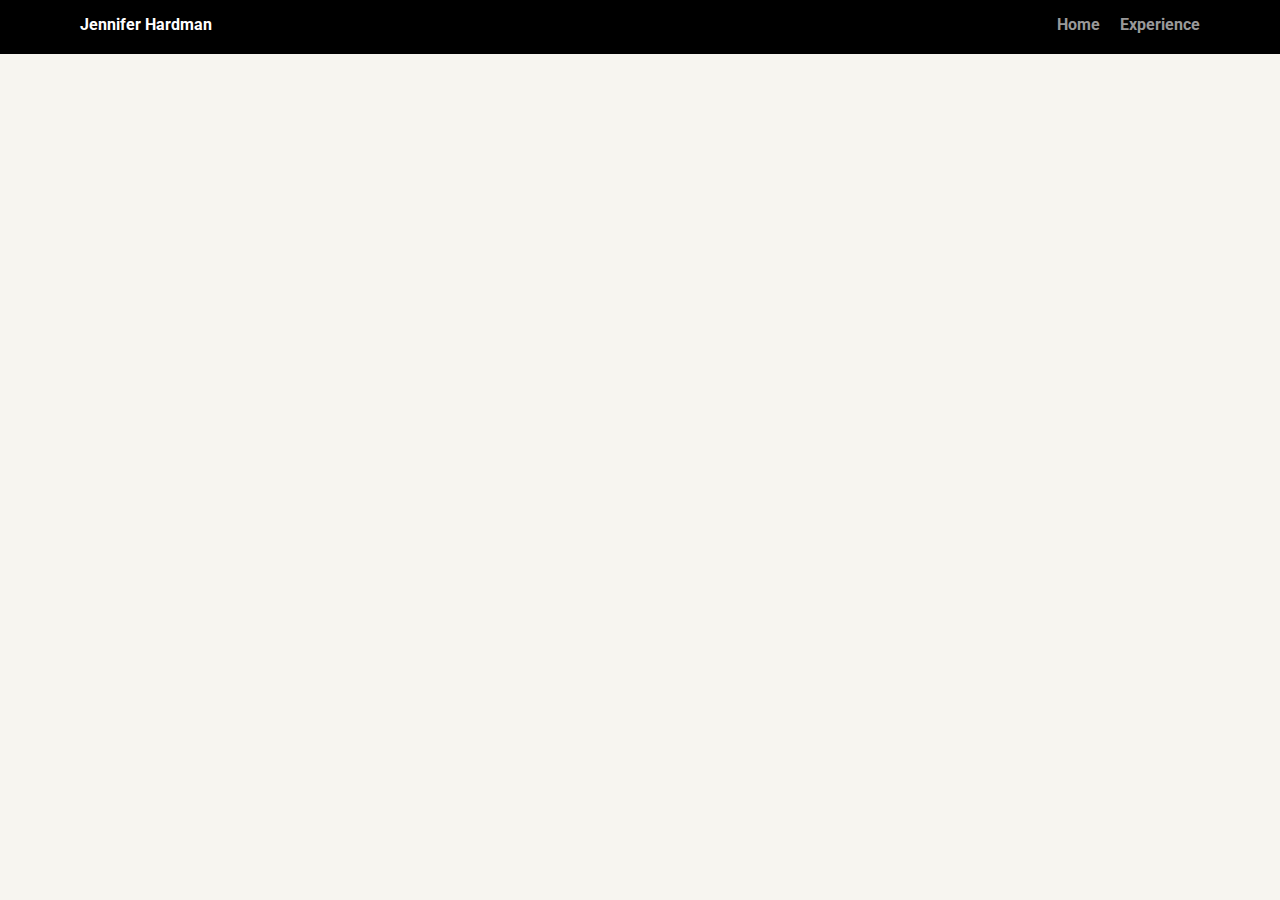
==== experience.html @ 2a9586cb "added experience page" ====
<!doctype html>
<html lang="en">
<head>
  <meta charset="utf-8">
  <title>Experience</title>
  <meta name="viewport" content="width=device-width, initial-scale=1.0">
  <link rel="stylesheet" href="styles.css">
  <link href="https://fonts.googleapis.com/css?family=Muli%7CRoboto:400,300,500,700,900" rel="stylesheet"></head>

  <body>
    <div class="main-nav">
        <ul class="nav">
          <li class="name">Jennifer Hardman</li>
          <li><a href="index.html">Home</a></li>
          <li><a href="experience.html">Experience</a></li>
        </ul>






















    </body>
    </html>
---- styles.css ----
/* Global Layout Set-up */
* {
  box-sizing: border-box;
}

body {
  margin: 0;
  padding: 0;
  text-align: center;
  font-family: 'Roboto', sans-serif;
  color: #222;
  background: #f7f5f0;
}
/* Link Styles */

a {
  text-decoration: none;
  color: #999;
}
a:hover {
  color: #6633ff;
}

/* Section Styles */

.main-nav {
  width: 100%;
  background: black;
  min-height: 30px;
  padding: 10px;
  position: fixed;
  text-align: center;
}
.nav {
  display: flex;
  justify-content: space-around;
  font-weight: 700;
  list-style-type: none;
  margin: 0 auto;
  padding: 0;
}

.nav .name {
    display: block;
    margin-right: auto;
    color: white;
}
.nav li {
  padding: 5px 10px 10px 10px;
}
.nav a {
  transition: all .5s;
}
.nav a:hover {
  color: white
}

header {
  text-align: center;
  background: url('images/daytonabeach.jpg') no-repeat top center ;
  background-size: 100% 100%;
  overflow: hidden;
  padding-top: 60px;
}
header {
  line-height: 1.5;
}
header .profile-image {
  margin-top: 50px;
  width: 150px;
  height: 150px;
  border-radius: 5%;
  border: 3px solid black;
  transition: all .5s;
}
header .profile-image:hover {
  transform: scale(1.2) rotate(180deg);
}
.tag {
  background-color: #efefef;
  color: black;
  padding: 10px;
  border-radius: 5px;
  border: 3px solid black;
  display: table;
  margin: 10px auto;
}
.location {
  background-color: #222;
  color: #00BFFF;
}
.card {
  margin: 30px;
  padding: 20px 40px 40px;
  max-width: 500px;
  text-align: left;
  background: #fff;
  border-bottom: 4px solid #ccc;
  border-radius: 6px;
  transition: all .5s;
}
.card:hover {
  border-color: #ff99ff;
}

ul.skills {
  padding: 0;
  text-align: center;
}

.skills li {
  border-radius: 6px;
  display: inline-block;
  background: #ff9904;
  color: white;
  padding: 5px 10px;
  margin: 2px;
}

.skills li:nth-child(odd) {
  background: #0399ff;
}

footer {
  width: 100%;
  min-height: 30px;
  padding: 20px 0 40px 20px;
}

footer .copyright {
  top: -8px;
  font-size: .75em;
}

footer ul {
  list-style-type: none;
  margin: 0;
  padding: 0;
}

footer ul li {
  display: inline-block;
}

a.social {
  display: inline-block;
  text-indent: -9999px;
  margin-left: 5px;
  width: 30px;
  height: 30px;
  background-size: 30px 30px;
  opacity: .4;
  transition: all .5s;
}
a.twitter {
  background-image: url(images/twitter.svg);
}
a.linkedin {
  background-image: url(images/linkedin.svg);
}
a.github {
  background-image: url(images/github.svg);
}
a.social:hover {
  opacity: 1;
}
.clearfix {
  clear: both;
}

/* Styles for larger screens */
@media screen and (min-width: 720px) {

  .flex {
      display: -ms-flexbox;      /* TWEENER - IE 10 */
      display: flex;
      max-width: 1200px;
      -ms-flex-pack: distribute;
      justify-content: space-around;
      margin: 0 auto;
  }

  header {
    min-height: 470px;
  }

  .nav {
    max-width: 1200px;
    padding: 0 30px;
  }


  main {
    padding-top: 20px;
  }

  main p {
    line-height: 1.6em;
  }

  footer {
    font-size: 1.3em;
    max-width: 1200px;
    margin: 40px auto;
  }

}
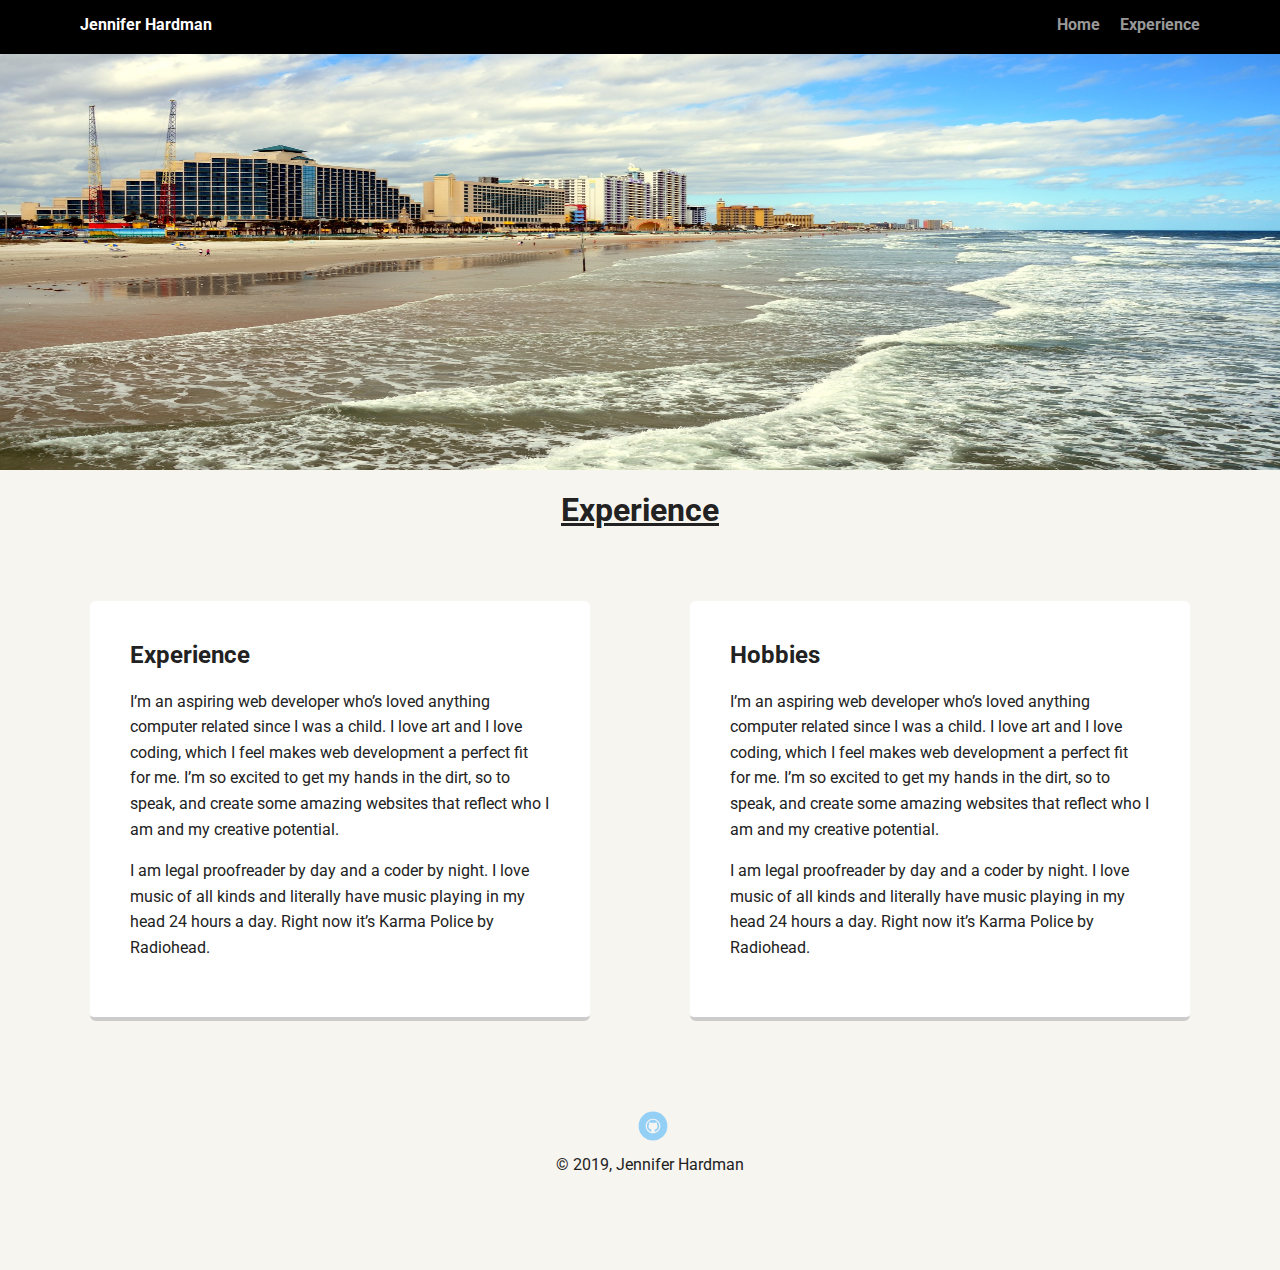
==== commit 6ace612d: "Update experience.html" ====
--- a/experience.html
+++ b/experience.html
@@ -6,14 +6,37 @@
   <meta name="viewport" content="width=device-width, initial-scale=1.0">
   <link rel="stylesheet" href="styles.css">
   <link href="https://fonts.googleapis.com/css?family=Muli%7CRoboto:400,300,500,700,900" rel="stylesheet"></head>
+  <body>
 
-  <body>
     <div class="main-nav">
         <ul class="nav">
           <li class="name">Jennifer Hardman</li>
           <li><a href="index.html">Home</a></li>
           <li><a href="experience.html">Experience</a></li>
         </ul>
+        </div>
+
+        <header>
+</header>
+
+
+
+    <h1><u>Experience</u></h1>
+
+  <main class="flex">
+    <div class="card">
+      <h2>Experience</h2>
+      <p>I’m an aspiring web developer who’s loved anything computer related since I was a child. I love art and I love coding, which I feel makes web development a perfect fit for me. I’m so excited to get my hands in the dirt, so to speak, and create some amazing websites that reflect who I am and my creative potential.</p>
+      <p>I am legal proofreader by day and a coder by night. I love music of all kinds and literally have music playing in my head 24 hours a day. Right now it’s Karma Police by Radiohead.</p>
+
+    </div>
+
+      <div class="card">
+        <h2>Hobbies</h2>
+        <p>I’m an aspiring web developer who’s loved anything computer related since I was a child. I love art and I love coding, which I feel makes web development a perfect fit for me. I’m so excited to get my hands in the dirt, so to speak, and create some amazing websites that reflect who I am and my creative potential.</p>
+        <p>I am legal proofreader by day and a coder by night. I love music of all kinds and literally have music playing in my head 24 hours a day. Right now it’s Karma Police by Radiohead.</p>
+
+      </div>
 
 
 
@@ -35,6 +58,12 @@
 
 
 
-
+    </main>
+    <footer>
+      <ul>
+        <li><a href="https://github.com/JenHardman/Treehouse-Project-1" target=_blank class="social github">Github</a></li>
+      </ul>
+      <p class="copyright">&copy; 2019, Jennifer Hardman</p>
+    </footer>
     </body>
     </html>
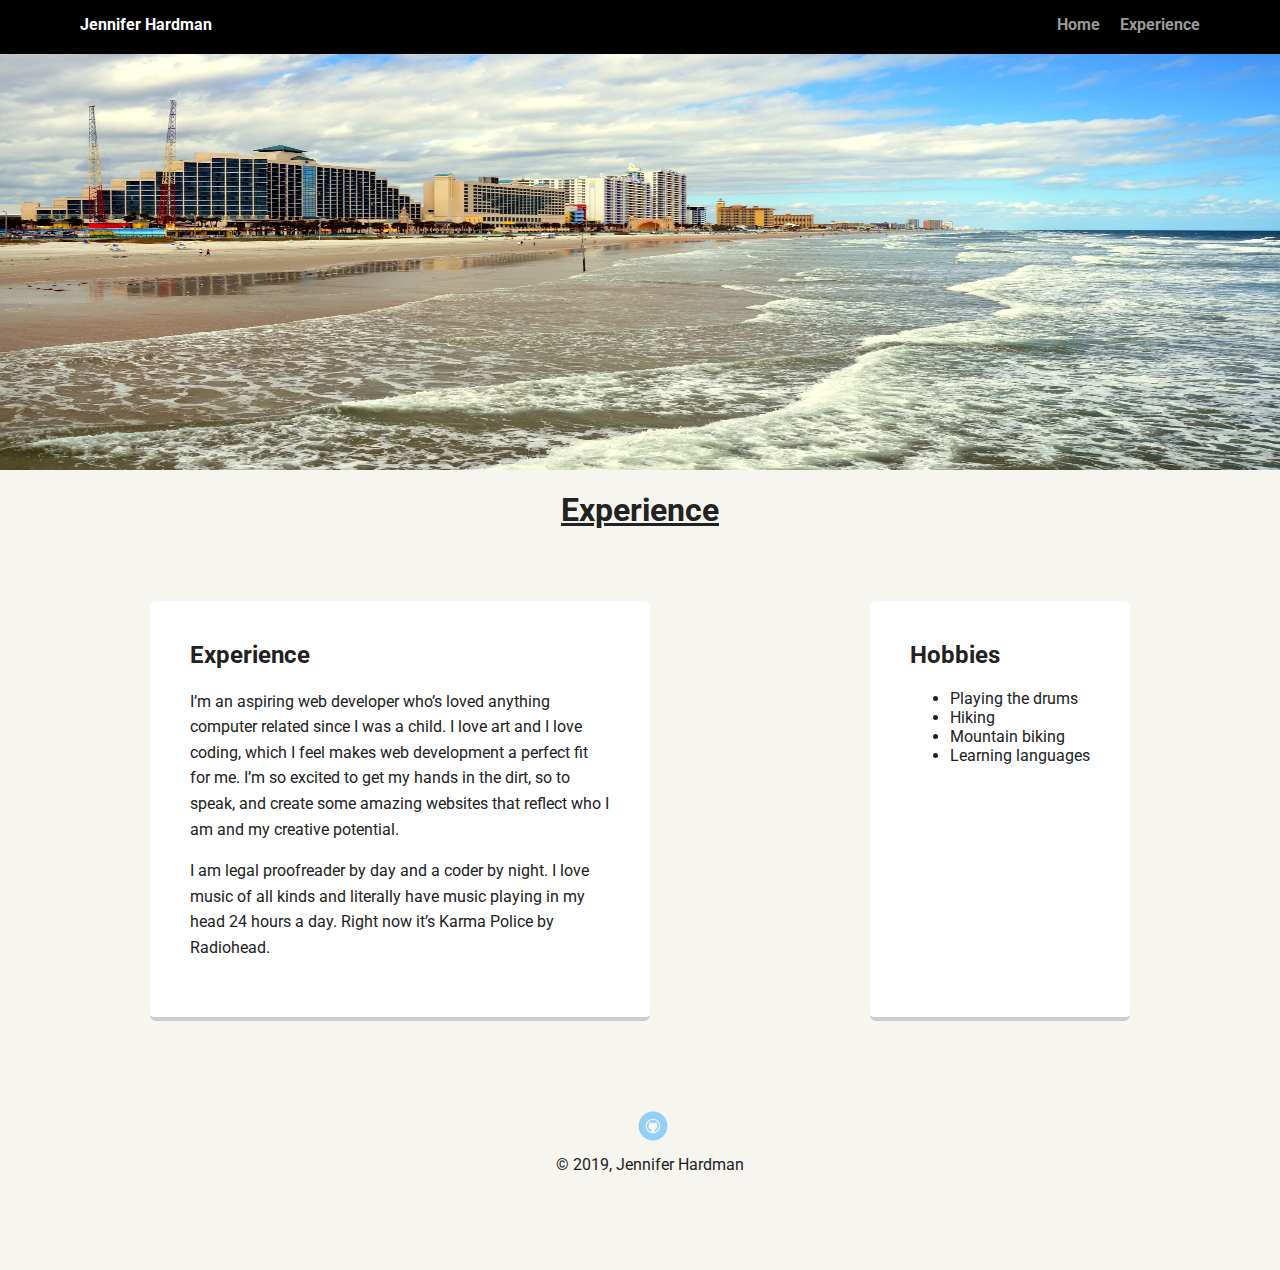
==== commit 6728a234: "updated background" ====
--- a/experience.html
+++ b/experience.html
@@ -30,13 +30,16 @@
       <p>I am legal proofreader by day and a coder by night. I love music of all kinds and literally have music playing in my head 24 hours a day. Right now it’s Karma Police by Radiohead.</p>
 
     </div>
+    <div class="card">
+      <h2>Hobbies</h2>
+      <ul>
+          <li>Playing the drums</li>
+          <li>Hiking</li>
+          <li>Mountain biking</li>
+          <li>Learning languages</li>
 
-      <div class="card">
-        <h2>Hobbies</h2>
-        <p>I’m an aspiring web developer who’s loved anything computer related since I was a child. I love art and I love coding, which I feel makes web development a perfect fit for me. I’m so excited to get my hands in the dirt, so to speak, and create some amazing websites that reflect who I am and my creative potential.</p>
-        <p>I am legal proofreader by day and a coder by night. I love music of all kinds and literally have music playing in my head 24 hours a day. Right now it’s Karma Police by Radiohead.</p>
+    </div>
 
-      </div>
 
 
 
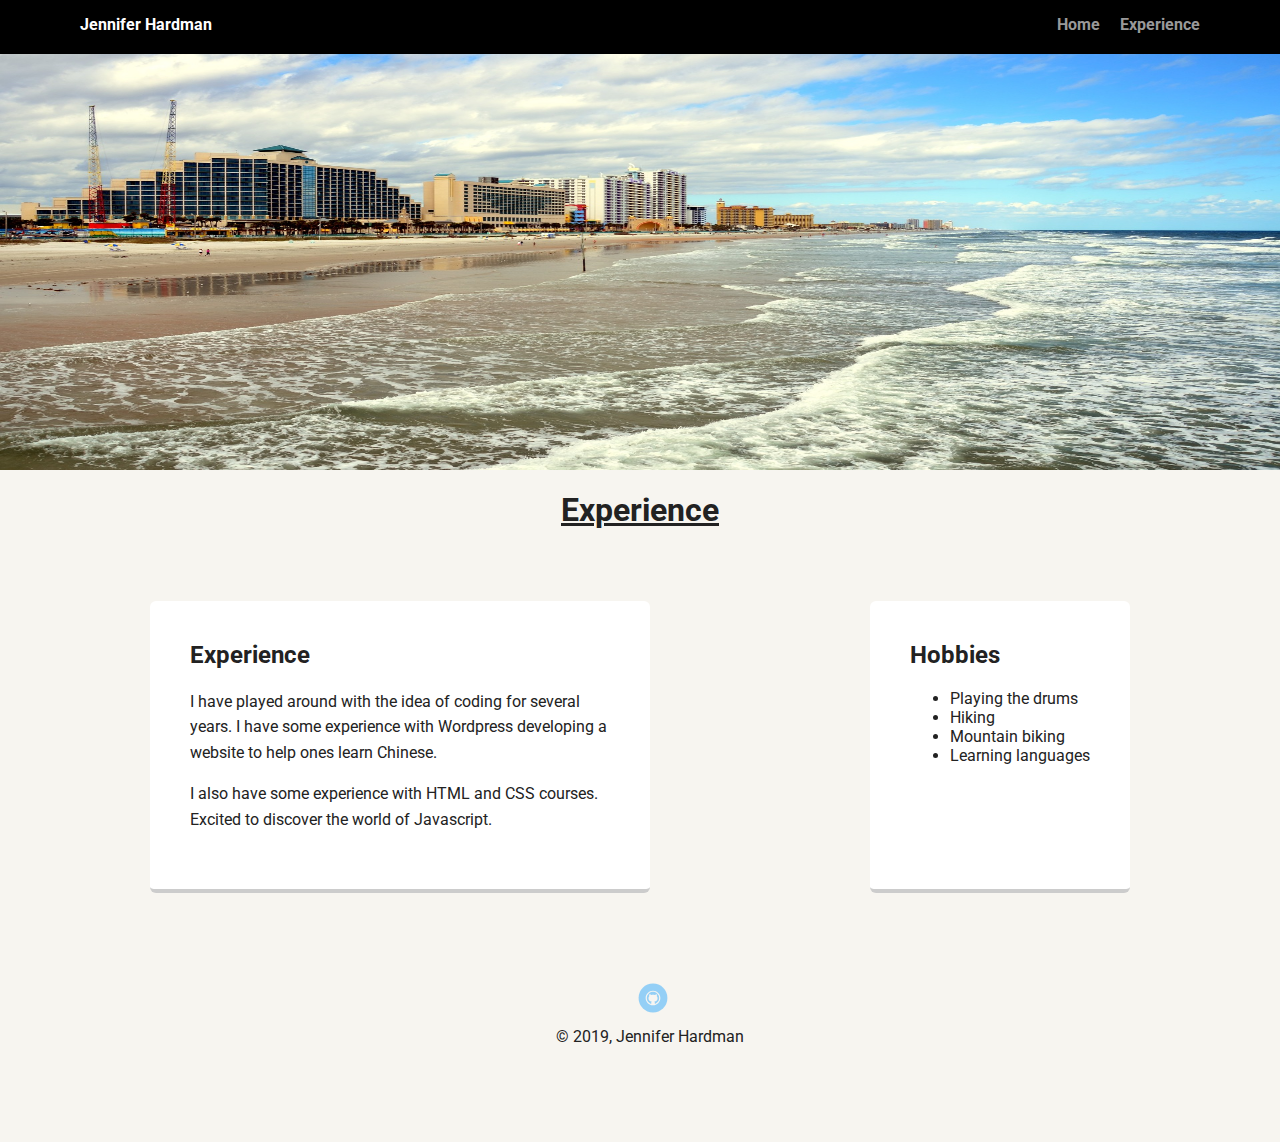
==== commit 022f95ef: "added an image to home page" ====
--- a/experience.html
+++ b/experience.html
@@ -26,9 +26,8 @@
   <main class="flex">
     <div class="card">
       <h2>Experience</h2>
-      <p>I’m an aspiring web developer who’s loved anything computer related since I was a child. I love art and I love coding, which I feel makes web development a perfect fit for me. I’m so excited to get my hands in the dirt, so to speak, and create some amazing websites that reflect who I am and my creative potential.</p>
-      <p>I am legal proofreader by day and a coder by night. I love music of all kinds and literally have music playing in my head 24 hours a day. Right now it’s Karma Police by Radiohead.</p>
-
+          <p>I have played around with the idea of coding for several years. I have some experience with Wordpress developing a website to help ones learn Chinese.</p>
+          <p> I also have some experience with HTML and CSS courses. Excited to discover the world of Javascript.
     </div>
     <div class="card">
       <h2>Hobbies</h2>
@@ -37,7 +36,7 @@
           <li>Hiking</li>
           <li>Mountain biking</li>
           <li>Learning languages</li>
-
+      </ul>
     </div>
 
 
--- a/styles.css
+++ b/styles.css
@@ -103,6 +103,9 @@
   border-color: #ff99ff;
 }
 
+
+
+
 ul.skills {
   padding: 0;
   text-align: center;
